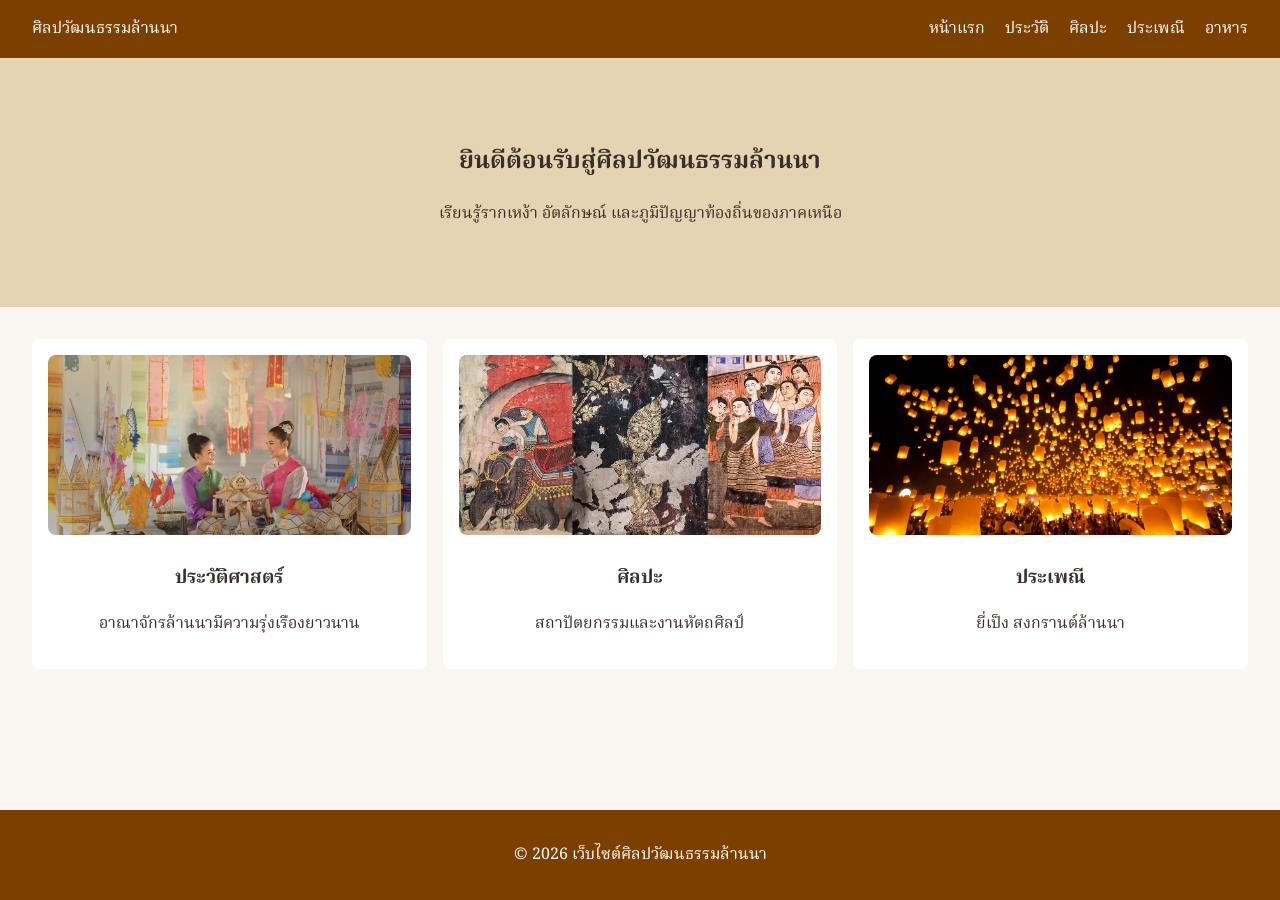
==== index.html @ b0e5dde4 "Add files via upload" ====
<!DOCTYPE html>
<html lang="th">
<head>
<meta charset="UTF-8">
<meta name="viewport" content="width=device-width, initial-scale=1.0">
<title>ศิลปวัฒนธรรมล้านนา</title>
<link href="https://fonts.googleapis.com/css2?family=Noto+Serif+Thai:wght@300;400;600;700&display=swap" rel="stylesheet">
<link rel="stylesheet" href="css/style.css">
</head>
<body>
<header>
  <div class="logo">ศิลปวัฒนธรรมล้านนา</div>
  <nav>
    <a href="index.html">หน้าแรก</a>
    <a href="history.html">ประวัติ</a>
    <a href="art.html">ศิลปะ</a>
    <a href="festival.html">ประเพณี</a>
    <a href="food.html">อาหาร</a>
  </nav>
</header>

<main>

<section class="hero">
  <h1>ยินดีต้อนรับสู่ศิลปวัฒนธรรมล้านนา</h1>
  <p>เรียนรู้รากเหง้า อัตลักษณ์ และภูมิปัญญาท้องถิ่นของภาคเหนือ</p>
</section>
<section class="grid">
  <div class="card"><img src="123.jpg"><h3>ประวัติศาสตร์</h3><p>อาณาจักรล้านนามีความรุ่งเรืองยาวนาน</p></div>
  <div class="card"><img src="121.jpg"><h3>ศิลปะ</h3><p>สถาปัตยกรรมและงานหัตถศิลป์</p></div>
  <div class="card"><img src="122.jpg"><h3>ประเพณี</h3><p>ยี่เป็ง สงกรานต์ล้านนา</p></div>
</section>

</main>

<footer>
  <p>© 2026 เว็บไซต์ศิลปวัฒนธรรมล้านนา</p>
</footer>

<script src="js/script.js"></script>
</body>
</html>
---- css/style.css ----
body {
  font-family: 'Noto Serif Thai', serif;
  margin: 0;
  background: #faf7f2;
  color: #3a2e2a;
}
header {
  display: flex;
  justify-content: space-between;
  align-items: center;
  padding: 1rem 2rem;
  background: #7b3f00;
  color: #fff;
}
nav a {
  color: #fff;
  margin-left: 1rem;
  text-decoration: none;
}
.hero {
  padding: 4rem 2rem;
  text-align: center;
  background: #e6d3b1;
}
.grid {
  display: grid;
  grid-template-columns: repeat(auto-fit, minmax(250px,1fr));
  gap: 1rem;
  padding: 2rem;
}
.card {
  background: #fff;
  padding: 1rem;
  border-radius: 8px;
  text-align: center;
}
.card img {
  width: 100%;
  height: 180px;      /* กำหนดความสูงเท่ากัน */
  object-fit: cover; /* ครอบรูปให้เต็ม ไม่ยืด */
  border-radius: 8px;
}

footer {
  text-align: center;
  padding: 1rem;
  background: #7b3f00;
  color: #fff;
}

.content-img {
  width: 100%;
  max-width: 800px;   /* จำกัดความกว้าง */
  height: auto;       /* ไม่ให้ภาพเบี้ยว */
  display: block;
  margin: 20px auto;  /* จัดกึ่งกลาง */
}
html, body {
    height: 100%;
    margin: 0;
}

body {
    display: flex;
    flex-direction: column;
}

main {
    flex: 1;
}
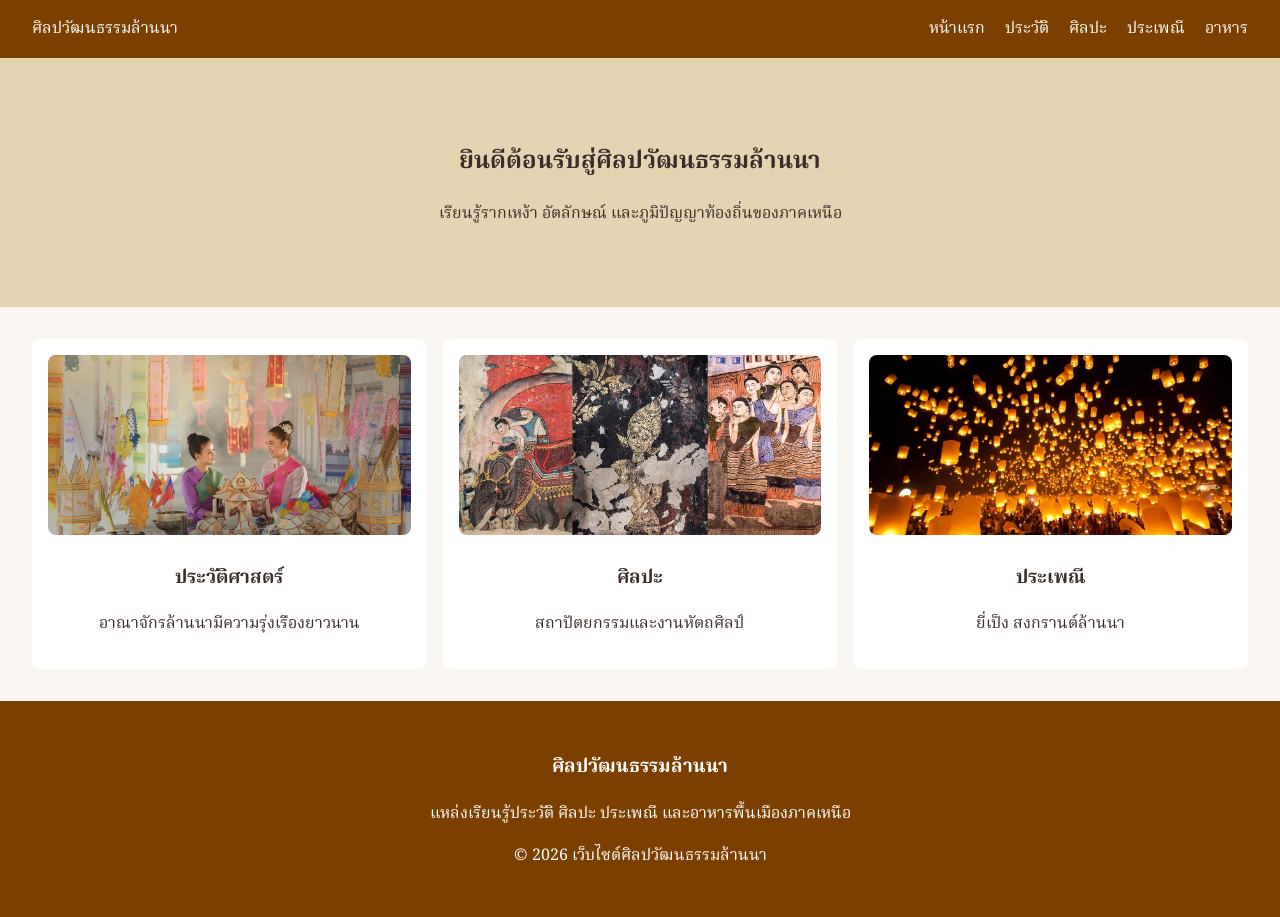
==== commit 78b61f16: "Add files via upload" ====
--- a/index.html
+++ b/index.html
@@ -34,7 +34,16 @@
 </main>
 
 <footer>
-  <p>© 2026 เว็บไซต์ศิลปวัฒนธรรมล้านนา</p>
+  <footer class="footer">
+    <div class="footer-content">
+        <h3>ศิลปวัฒนธรรมล้านนา</h3>
+        <p>แหล่งเรียนรู้ประวัติ ศิลปะ ประเพณี และอาหารพื้นเมืองภาคเหนือ</p>
+        <p class="copyright">
+            © 2026 เว็บไซต์ศิลปวัฒนธรรมล้านนา
+        </p>
+    </div>
+</footer>
+
 </footer>
 
 <script src="js/script.js"></script>
